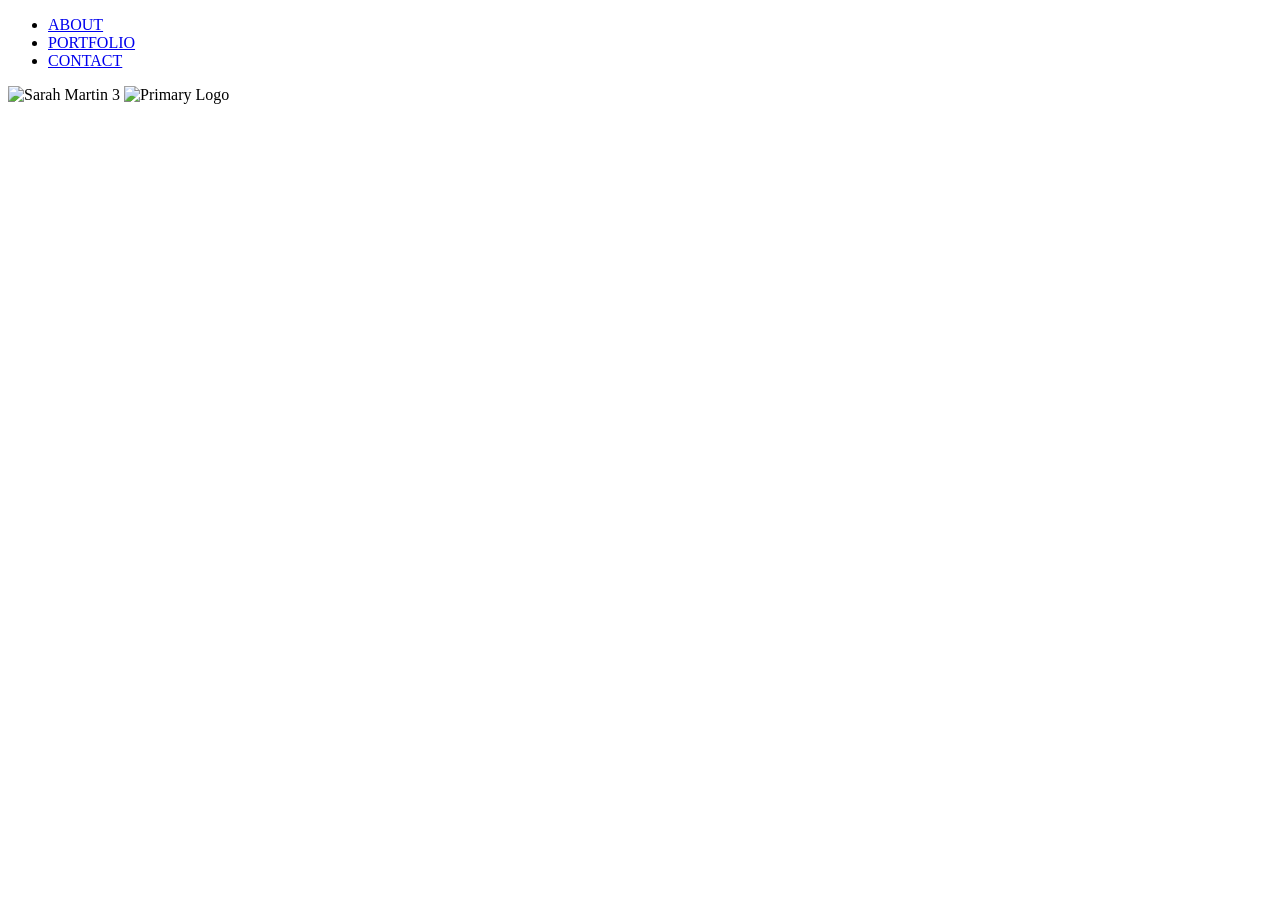
==== home/index.html @ 533a763a "ADDED FOLDER" ====
<!DOCTYPE html>
<html lang="en">

<head>
  <meta charset="UTF-8">
  <meta name="viewport" content="width=device-width, initial-scale=1.0">

    <title>sarahgpmartin.com</title>

    <link rel="stylesheet" href="home.css">
</head>





<main>

<!----- ----- ----- ----- ----- HEADER SECTION ----- ----- ----- ----- ----->

    <header> 

        <nav>
            <ul>
                <li><a href="../about/about.html">ABOUT</a></li>
                <li><a href="../portfolio/portfolio.html">PORTFOLIO</a></li>
                <li><a href="../contact/contact.html">CONTACT</a></li>
            </ul>
        </nav>

        <img src="../images/SarahMartin3.jpg" alt="Sarah Martin 3" width="1500" height="1000">

        <img src="../images/PrimaryLogo1.png" alt="Primary Logo " width="500" height="500" href="../home/index.html">

    </header>

</main>

</html></main>

</html>
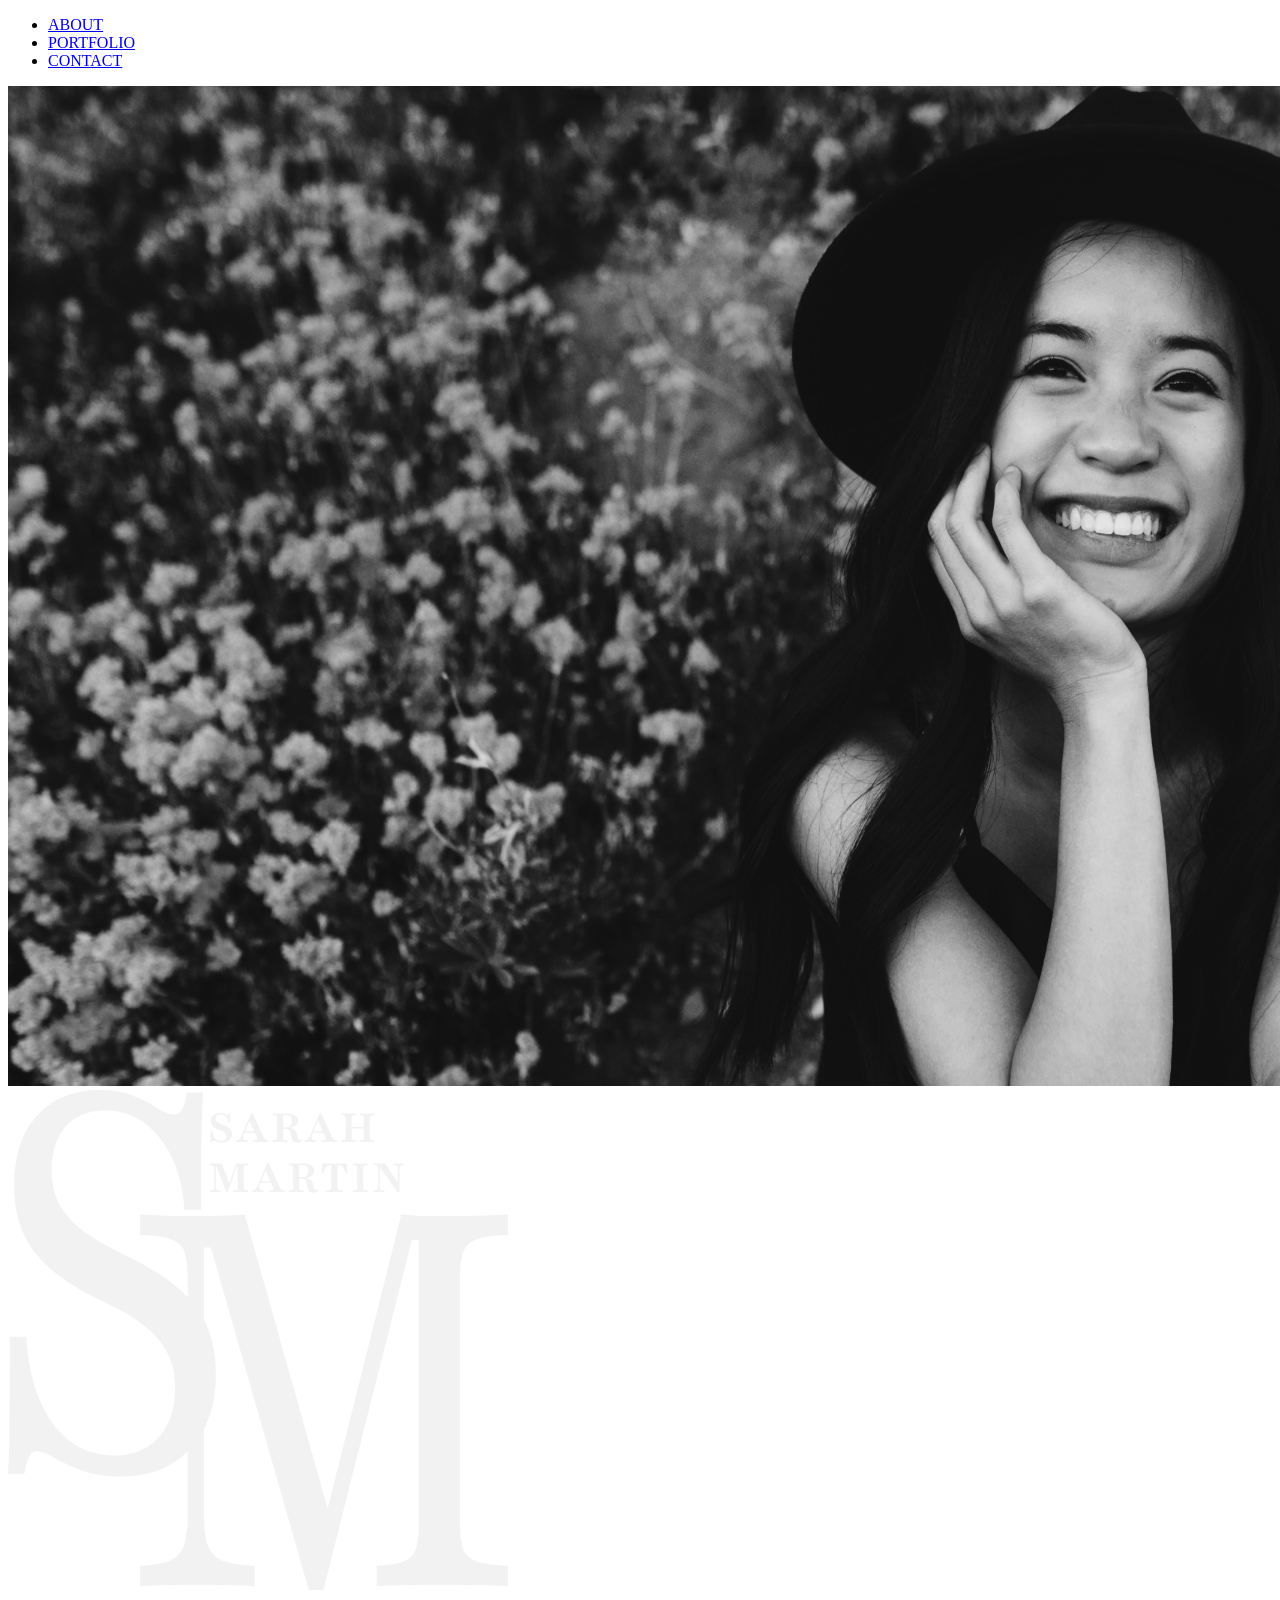
==== commit df715c8c: "FIX LINK" ====
--- a/home/index.html
+++ b/home/index.html
@@ -30,12 +30,10 @@
 
         <img src="../images/SarahMartin3.jpg" alt="Sarah Martin 3" width="1500" height="1000">
 
-        <img src="../images/PrimaryLogo1.png" alt="Primary Logo " width="500" height="500" href="../home/index.html">
+        <img src="../images/PrimaryLogo1.png" alt="Primary Logo " width="500" height="500">
 
     </header>
 
 </main>
 
-</html></main>
-
 </html>
